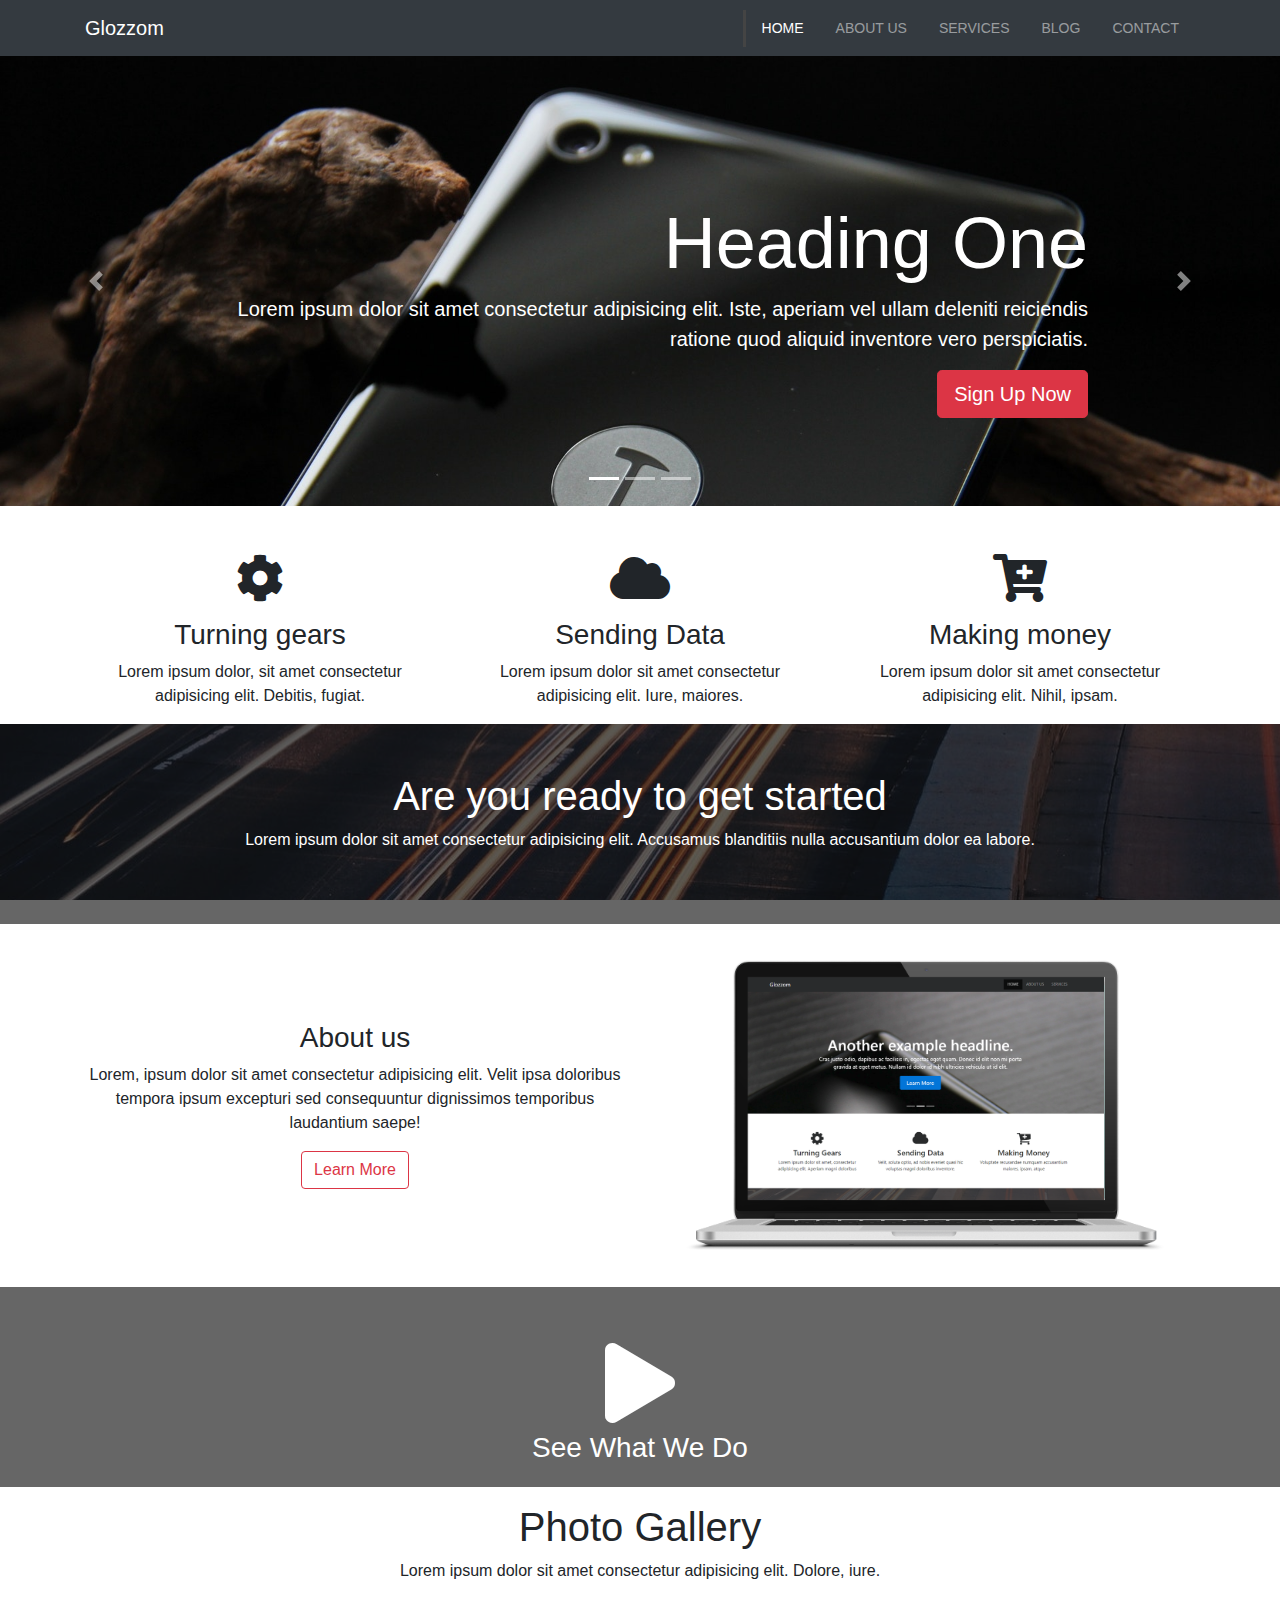
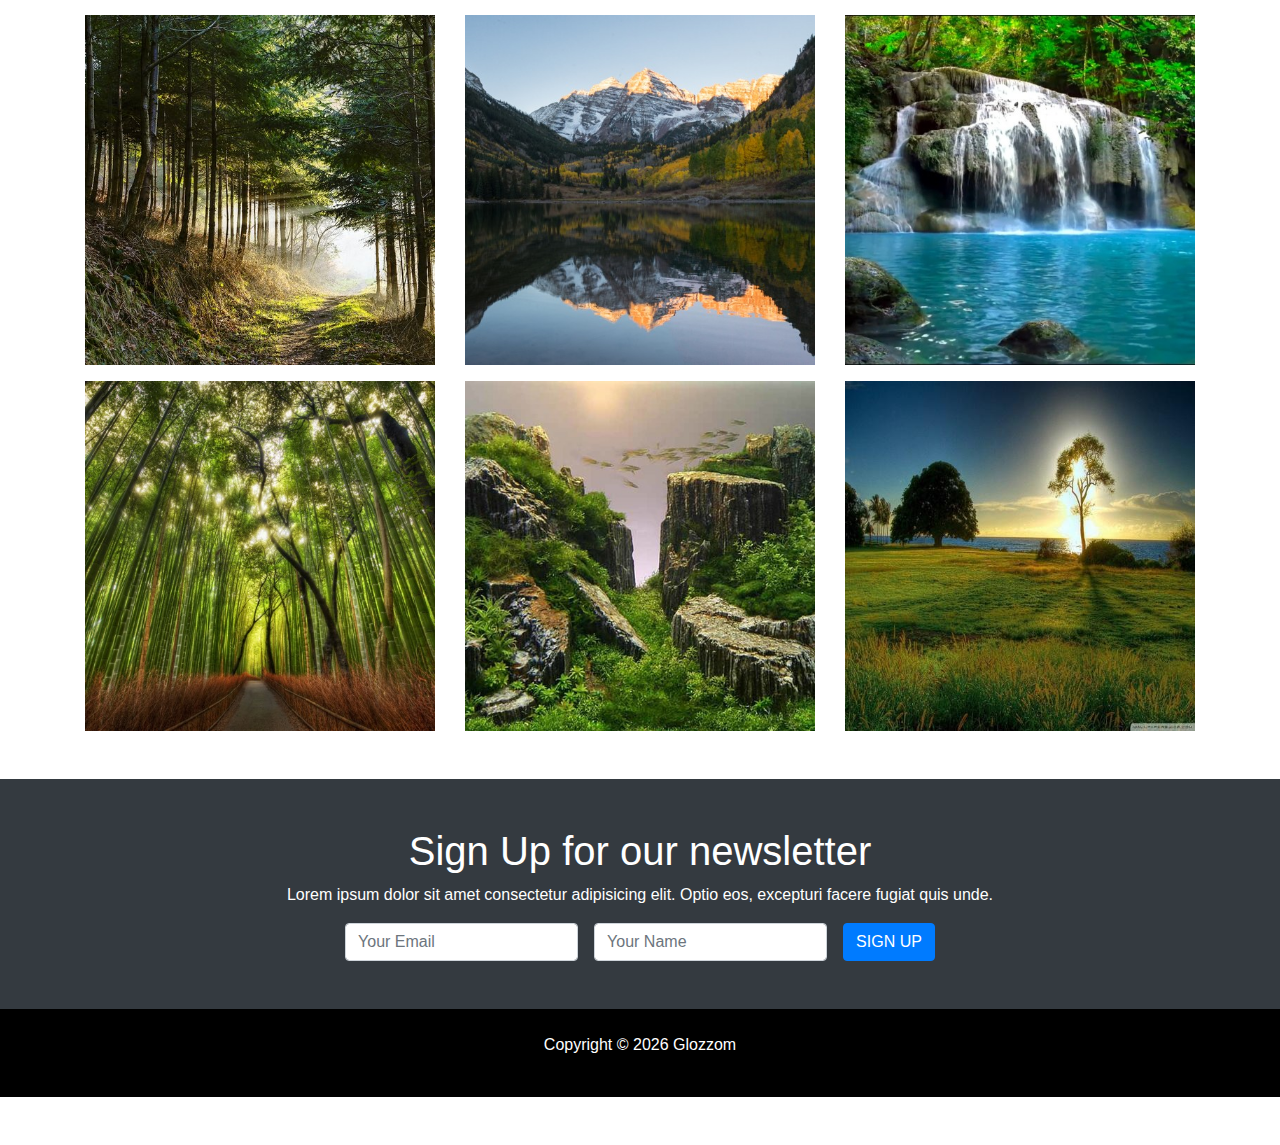
==== glozzo-starter/glozzo-starter/index.html @ 34b73e82 "website for new brand" ====
<!DOCTYPE html>
<html lang="en">

<head>
    <meta charset="UTF-8">
    <meta name="viewport" content="width=device-width, initial-scale=1.0">
    <meta http-equiv="X-UA-Compatible" content="ie=edge">
    <link rel="stylesheet" href="vendors/css/all.css">
    <link rel="stylesheet" href="vendors/bootstrap.css">
    <link rel="stylesheet" href="css/style.css">
    <title>Bootstrap Theme</title>
</head>

<body>
    <nav class="navbar navbar-expand-sm navbar-dark bg-dark">
        <div class="container">
            <a href="index.html" class="navbar-brand">Glozzom</a>
            <button class="navbar-toggler" data-toggle="collapse" data-target="#navbarCollapse">
        <span class="navbar-toggler-icon"></span>
      </button>
            <div class="collapse navbar-collapse" id="navbarCollapse">
                <ul class="navbar-nav ml-auto">
                    <li class="nav-item active">
                        <a href="index.html" class="nav-link">Home</a>
                    </li>
                    <li class="nav-item">
                        <a href="about.html" class="nav-link">About Us</a>
                    </li>
                    <li class="nav-item">
                        <a href="services.html" class="nav-link">Services</a>
                    </li>
                    <li class="nav-item">
                        <a href="blog.html" class="nav-link">Blog</a>
                    </li>
                    <li class="nav-item">
                        <a href="contact.html" class="nav-link">Contact</a>
                    </li>
                </ul>
            </div>
        </div>
    </nav>


    <!-- SHOWCASE SLIDER -->
    <section id="showcase">
        <div id="myCarousel" class="carousel slide" data-ride="carousel">
            <ol class="carousel-indicators">
                <li data-target="#myCarousel" data-slide-to="0" class="active"></li>
                <li data-target="#myCarousel" data-slide-to="1"></li>
                <li data-target="#myCarousel" data-slide-to="2"></li>
            </ol>
            <div class="carousel-inner">
                <div class="carousel-item carousel-image-1 active">
                    <div class="container">
                        <div class="carousel-caption d-none d-sm-block text-right mb-5">
                            <h1 class="display-3">Heading One</h1>
                            <p class="lead">Lorem ipsum dolor sit amet consectetur adipisicing elit. Iste, aperiam vel ullam deleniti reiciendis ratione quod aliquid inventore vero perspiciatis.</p>
                            <a href="#" class="btn btn-danger btn-lg">Sign Up Now</a>
                        </div>
                    </div>
                </div>

                <div class="carousel-item carousel-image-2">
                    <div class="container">
                        <div class="carousel-caption d-none d-sm-block mb-5">
                            <h1 class="display-3">Heading Two</h1>
                            <p class="lead">Lorem ipsum dolor sit amet consectetur adipisicing elit. Iste, aperiam vel ullam deleniti reiciendis ratione quod aliquid inventore vero perspiciatis.</p>
                            <a href="#" class="btn btn-primary btn-lg">Learn More</a>
                        </div>
                    </div>
                </div>

                <div class="carousel-item carousel-image-3">
                    <div class="container">
                        <div class="carousel-caption d-none d-sm-block text-right mb-5">
                            <h1 class="display-3">Heading Three</h1>
                            <p class="lead">Lorem ipsum dolor sit amet consectetur adipisicing elit. Iste, aperiam vel ullam deleniti reiciendis ratione quod aliquid inventore vero perspiciatis.</p>
                            <a href="#" class="btn btn-success btn-lg">Learn More</a>
                        </div>
                    </div>
                </div>
            </div>

            <a href="#myCarousel" data-slide="prev" class="carousel-control-prev">
                <span class="carousel-control-prev-icon"></span>
            </a>

            <a href="#myCarousel" data-slide="next" class="carousel-control-next">
                <span class="carousel-control-next-icon"></span>
            </a>
        </div>
    </section>


    <!-- 


  Start below here
-->
    <div id="home-icons" class="my-5 text-center">
        <div class="container">
            <div class="row">
                <div class="col-md-4">
                    <i class="fas fa-cog fa-3x mb-3"></i>
                    <h3>Turning gears</h3>
                    <p>Lorem ipsum dolor, sit amet consectetur adipisicing elit. Debitis, fugiat.</p>
                </div>
                <div class="col-md-4">
                    <i class="fas fa-cloud fa-3x mb-3"></i>
                    <h3>Sending Data</h3>
                    <p>Lorem ipsum dolor sit amet consectetur adipisicing elit. Iure, maiores.</p>
                </div>
                <div class="col-md-4">
                    <i class="fas fa-cart-plus fa-3x mb-3"></i>
                    <h3>Making money</h3>
                    <p>Lorem ipsum dolor sit amet consectetur adipisicing elit. Nihil, ipsam.</p>
                </div>
            </div>
        </div>

        <div id="bg-box" class="text-center text-white">
            <div class="dark-overlay py-5">
                <div class="container">
                    <h1>
                        Are you ready to get started
                    </h1>
                    <p>Lorem ipsum dolor sit amet consectetur adipisicing elit. Accusamus blanditiis nulla accusantium dolor ea labore.</p>
                </div>
            </div>

        </div>

        <div class="about-us">
            <div class="container">
                <div class="row">
                    <div class="col-md-6 align-self-center">
                        <h3>
                            About us
                        </h3>
                        <p>
                            Lorem, ipsum dolor sit amet consectetur adipisicing elit. Velit ipsa doloribus tempora ipsum excepturi sed consequuntur dignissimos temporibus laudantium saepe!
                        </p>
                        <div class="btn btn-outline-danger">Learn More</div>
                    </div>
                    <div class="col-md-6">
                        <img src="img/laptop.png" alt="laptop" class="img-fluid">
                    </div>
                </div>
            </div>
        </div>
        <div id="what-we-do" class="text-center text-white">
            <div class="dark-overlay py-5">
                <i class="fas fa-play fa-5x py-2"></i>
                <h3>See What We Do</h3>
            </div>
        </div>

        <div id="gallery" class="mt-3">
            <div class="row text-center">
                <div class="col">
                    <h1>Photo Gallery</h1>
                    <p>Lorem ipsum dolor sit amet consectetur adipisicing elit. Dolore, iure.</p>
                </div>
            </div>
            <div class="container">
                <div class="row">
                    <div class="col-md-4 mt-3">
                        <img src="img/carousel1.jpg" alt="" class="img-fluid">
                    </div>
                    <div class="col-md-4 mt-3">
                        <img src="img/carousel2.jpg" alt="" class="img-fluid">
                    </div>
                    <div class="col-md-4 mt-3">
                        <img src="img/carousel3.jpg" alt="" class="img-fluid">
                    </div>
                    <div class="col-md-4 mt-3">
                        <img src="img/carousel4.jpg" alt="" class="img-fluid">
                    </div>
                    <div class="col-md-4 mt-3">
                        <img src="img/carousel5.jpg" alt="" class="img-fluid">
                    </div>
                    <div class="col-md-4 mt-3">
                        <img src="img/carousel5.jpeg" alt="" class="img-fluid">
                    </div>
                </div>
            </div>
        </div>


        <div id="newsletter" class="mt-5 bg-dark py-5 text-center text-white">
            <div class="container">
                <h1>Sign Up for our newsletter</h1>
                <p>Lorem ipsum dolor sit amet consectetur adipisicing elit. Optio eos, excepturi facere fugiat quis unde.</p>

                <form class="form-inline justify-content-center">
                    <input type="text" class="form-control mr-3" placeholder="Your Email">
                    <input type="text" class="form-control mr-3" placeholder="Your Name">
                    <button class="btn btn-primary">SIGN UP</button>
                </form>
            </div>
        </div>
        <!-- FOOTER -->
        <footer id="main-footer" class="text-center p-4">
            <div class="container">
                <div class="row">
                    <div class="col">
                        <p>Copyright &copy;
                            <span id="year"></span> Glozzom</p>
                    </div>
                </div>
            </div>
        </footer>


        <!-- VIDEO MODAL -->
        <div class="modal fade" id="videoModal">
            <div class="modal-dialog">
                <div class="modal-content">
                    <div class="modal-body">
                        <button class="close" data-dismiss="modal">
            <span>&times;</span>
          </button>
                        <iframe src="" frameborder="0" height="350" width="100%" allowfullscreen></iframe>
                    </div>
                </div>
            </div>
        </div>



        <script src="vendors/js/jquery.js"></script>
        <script src="vendors/js/popper.js"></script>
        <script src="vendors/js/bootstrap.js"></script>

        <script>
            // Get the current year for the copyright
            $('#year').text(new Date().getFullYear());

            // Configure Slider
            $('.carousel').carousel({
                interval: 6000,
                pause: 'hover'
            });
        </script>
</body>

</html>
---- glozzo-starter/glozzo-starter/css/style.css ----
body {
    overflow-x: hidden;
}

.navbar .nav-link {
    font-size: 14px;
    text-transform: uppercase;
    padding-left: 1rem !important;
    padding-right: 1rem !important;
}

.navbar .nav-item.active {
    border-left: #444 3px solid;
}

.carousel-item {
    height: 450px;
}

.carousel-image-1 {
    background: url('../img/image1.jpg');
    background-size: cover;
}

.carousel-image-2 {
    background: url('../img/image2.jpg');
    background-size: cover;
}

.carousel-image-3 {
    background: url('../img/image3.jpg');
    background-size: cover;
}

#bg-box {
    background: url("../img/lights.jpg");
    background-attachment: fixed;
    min-height: 200px;
    position: relative;
}

.dark-overlay {
    position: absolute;
    width: 100%;
    height: 100%;
    top: 0;
    left: 0;
    background-color: rgba(0, 0, 0, .6);
}

#what-we-do {
    position: relative;
    min-height: 200px;
    background: url("../img/media.jpg");
    background-attachment: fixed;
}

#main-footer {
    background-color: #000000;
    color: #fff;
}
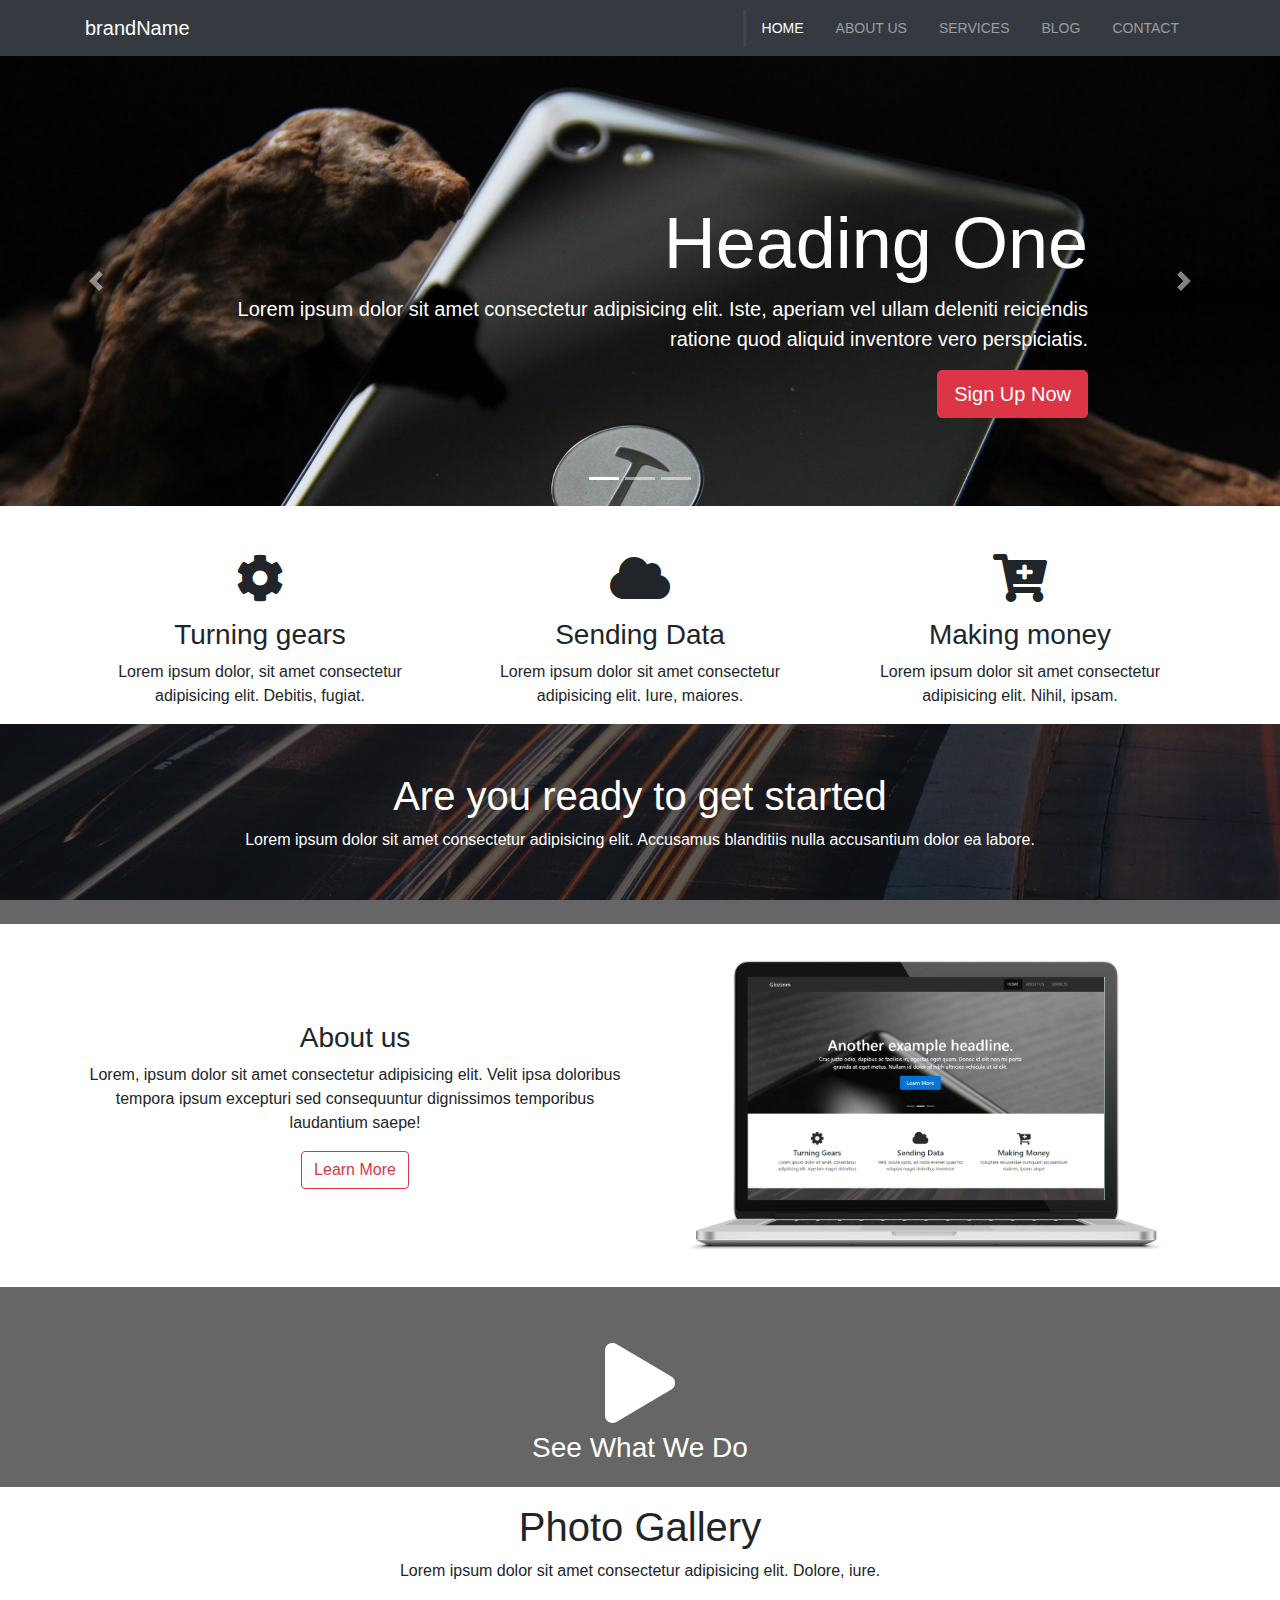
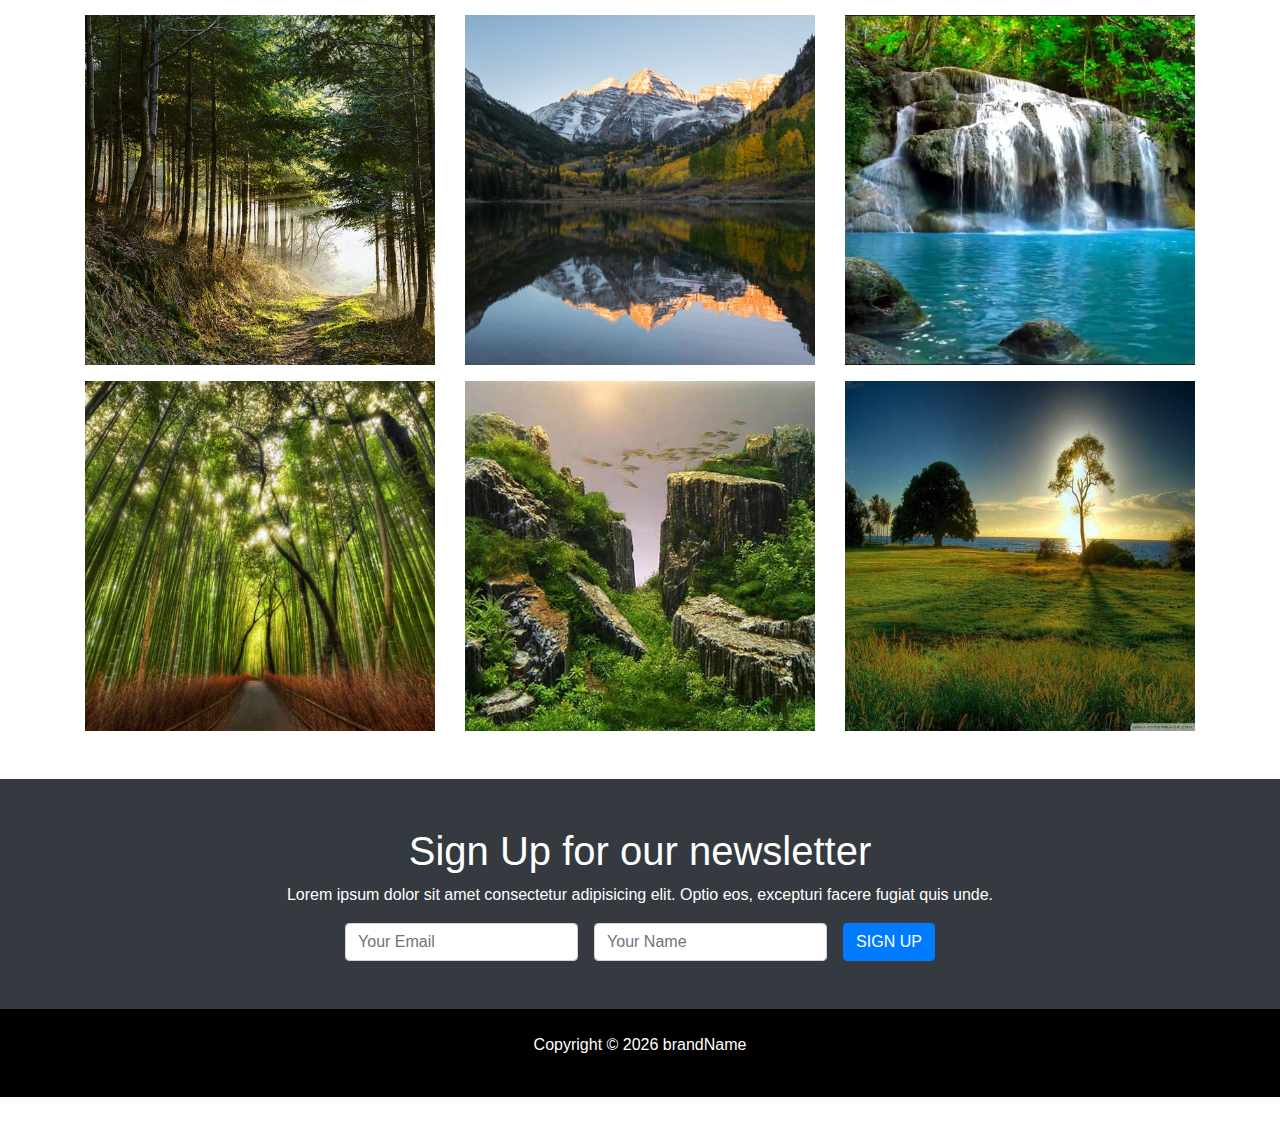
==== commit 0a07b9af: "fixed issues" ====
--- a/glozzo-starter/glozzo-starter/index.html
+++ b/glozzo-starter/glozzo-starter/index.html
@@ -14,7 +14,7 @@
 <body>
     <nav class="navbar navbar-expand-sm navbar-dark bg-dark">
         <div class="container">
-            <a href="index.html" class="navbar-brand">Glozzom</a>
+            <a href="index.html" class="navbar-brand">brandName</a>
             <button class="navbar-toggler" data-toggle="collapse" data-target="#navbarCollapse">
         <span class="navbar-toggler-icon"></span>
       </button>
@@ -205,7 +205,7 @@
                 <div class="row">
                     <div class="col">
                         <p>Copyright &copy;
-                            <span id="year"></span> Glozzom</p>
+                            <span id="year"></span> brandName</p>
                     </div>
                 </div>
             </div>
